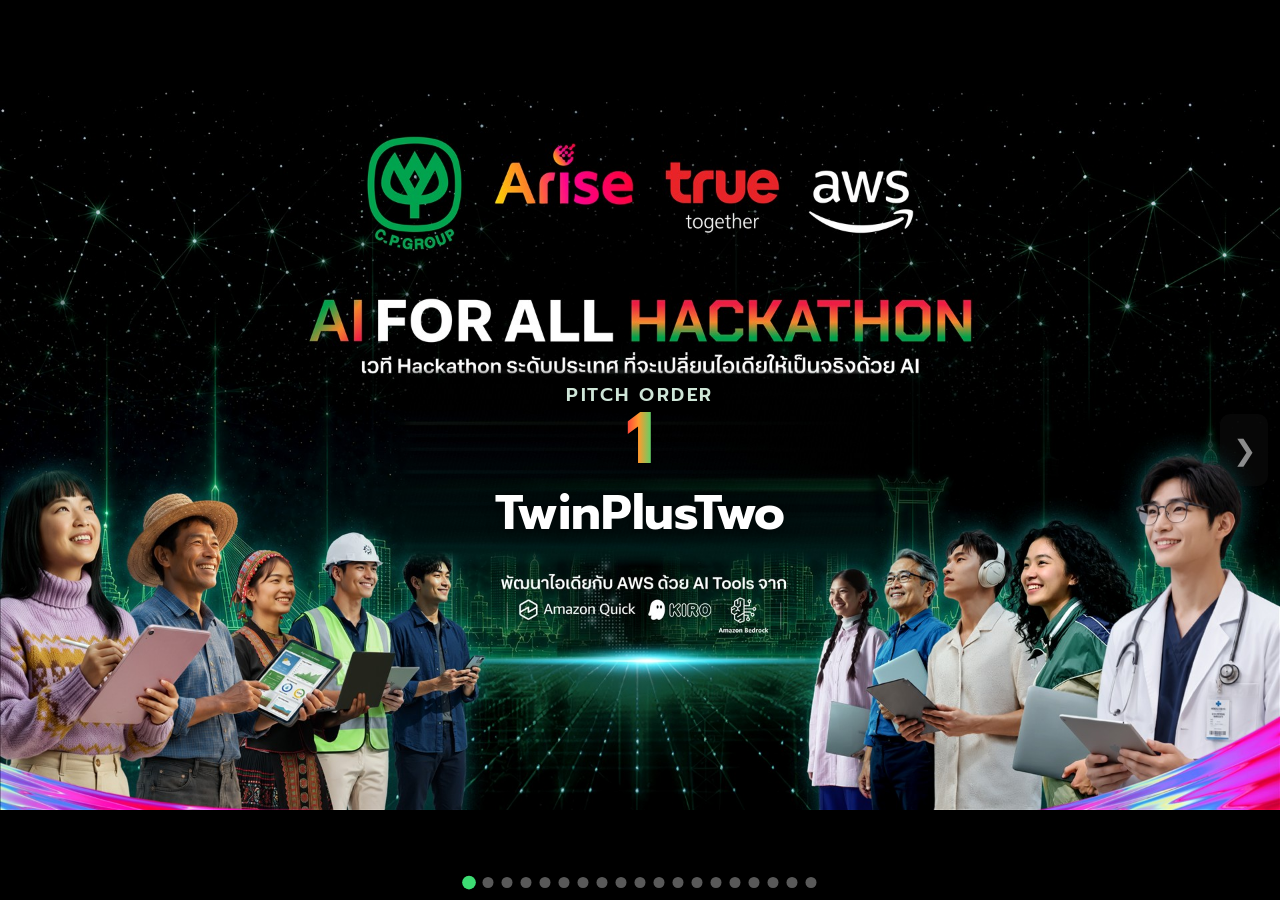
==== pitch-order/index.html @ 57635533 "Add pitch-order 19 slides" ====
<!DOCTYPE html>
<html lang="th">
<head>
<meta charset="UTF-8">
<meta name="viewport" content="width=device-width, initial-scale=1">
<title>Pitch Order | AI For All Hackathon</title>
<link href="https://fonts.googleapis.com/css2?family=Prompt:wght@600;700&display=swap" rel="stylesheet">
<style>
  *{margin:0;padding:0;box-sizing:border-box}
  html,body{height:100%;background:#000;overflow:hidden;font-family:'Prompt',system-ui,sans-serif}
  #viewport{position:fixed;inset:0;overflow:hidden}
  #stage{position:absolute;left:50%;top:50%;width:1920px;height:1080px;transform-origin:center;overflow:hidden;background:#000}
  #track{display:flex;height:100%;width:calc(1920px * 19);transition:transform .6s cubic-bezier(.4,0,.2,1)}
  .slide{position:relative;width:1920px;height:1080px;flex:none;background:#000 url(kv-clean.jpg) center/cover no-repeat}
  .lbl{position:absolute;left:0;right:0;top:436px;text-align:center;font-weight:600;font-size:28px;letter-spacing:.12em;color:#cfe6d8;text-shadow:0 0 18px rgba(0,0,0,.7)}
  .num{position:absolute;left:0;right:0;top:462px;text-align:center;font-weight:700;font-size:108px;line-height:1.15;
    background:linear-gradient(90deg,#ff3b3b 0%,#ff9a2e 45%,#3ddc73 100%);-webkit-background-clip:text;background-clip:text;color:transparent;
    -webkit-text-fill-color:transparent;width:fit-content;margin:0 auto}
  .name{position:absolute;left:50%;top:590px;transform:translateX(-50%);width:1560px;height:90px;display:flex;align-items:center;justify-content:center;
    text-align:center;color:#fff;font-weight:700;font-size:72px;line-height:1.1;white-space:nowrap;text-shadow:0 0 24px rgba(0,0,0,.6)}
  .nav{position:fixed;top:50%;transform:translateY(-50%);width:48px;height:72px;border:0;border-radius:10px;background:rgba(20,20,20,.65);color:#fff;font-size:28px;cursor:pointer;z-index:5;opacity:.55;transition:opacity .2s}
  .nav:hover,.nav:focus-visible{opacity:1}
  .nav[disabled]{opacity:0;pointer-events:none}
  #prev{left:12px}#next{right:12px}
  #dots{position:fixed;bottom:12px;left:50%;transform:translateX(-50%);display:flex;gap:8px;z-index:5}
  #dots button{width:11px;height:11px;border-radius:50%;border:0;background:rgba(255,255,255,.35);cursor:pointer;padding:0}
  #dots button[aria-current="true"]{background:#3ddc73;transform:scale(1.25)}
</style>
</head>
<body>
<div id="viewport">
  <div id="stage"><div id="track"></div></div>
</div>
<button class="nav" id="prev" aria-label="Previous">&#10094;</button>
<button class="nav" id="next" aria-label="Next">&#10095;</button>
<div id="dots"></div>
<script>
const TEAMS = [
  "TwinPlusTwo","JT","spkls","เข็มทิศอาชีพ","Jaaviz","SixSeven","RSI","Rohaso","Tuppy Lucky",
  "404 Brain Not Found","Belka+","ลูกเซบาสเตียน","Vcare","Areazero","PENTAGON","Overload","StealAnEgg",
  "นั่งกินหมูน้ำตกบนเถียงนาปรังที่อุสเบกิสถาน","สาดไปสมาชิก"
];
const TOTAL = TEAMS.length;
let idx = Math.min(TOTAL - 1, Math.max(0, (parseInt(location.hash.slice(1)) || 1) - 1));
const stage = document.getElementById("stage"), track = document.getElementById("track"), dots = document.getElementById("dots");
function fit() {
  stage.style.transform = `translate(-50%,-50%) scale(${Math.min(innerWidth / 1920, innerHeight / 1080)})`;
}
addEventListener("resize", fit); fit();
TEAMS.forEach((t, i) => {
  const s = document.createElement("section");
  s.className = "slide";
  s.setAttribute("aria-label", "Pitch " + (i + 1));
  s.innerHTML = '<div class="lbl">PITCH ORDER</div><div class="num"></div><div class="name"><span></span></div>';
  s.querySelector(".num").textContent = i + 1;
  s.querySelector(".name span").textContent = t;
  track.appendChild(s);
  const b = document.createElement("button");
  b.setAttribute("aria-label", "Go to " + (i + 1));
  b.onclick = () => go(i);
  dots.appendChild(b);
});
function go(i) {
  idx = Math.max(0, Math.min(TOTAL - 1, i));
  track.style.transform = `translateX(${-idx * 1920}px)`;
  [...dots.children].forEach((d, k) => d.setAttribute("aria-current", k === idx));
  document.getElementById("prev").disabled = idx === 0;
  document.getElementById("next").disabled = idx === TOTAL - 1;
  history.replaceState(null, "", "#" + (idx + 1));
}
document.getElementById("prev").onclick = () => go(idx - 1);
document.getElementById("next").onclick = () => go(idx + 1);
addEventListener("keydown", e => {
  if (["ArrowRight", "PageDown", " "].includes(e.key)) { e.preventDefault(); go(idx + 1); }
  else if (["ArrowLeft", "PageUp"].includes(e.key)) { e.preventDefault(); go(idx - 1); }
  else if (e.key === "Home") go(0);
  else if (e.key === "End") go(TOTAL - 1);
  else if (e.key === "f" || e.key === "F") { document.fullscreenElement ? document.exitFullscreen() : document.documentElement.requestFullscreen(); }
});
let sx = null;
addEventListener("touchstart", e => { sx = e.touches[0].clientX; }, { passive: true });
addEventListener("touchend", e => {
  if (sx === null) return;
  const dx = e.changedTouches[0].clientX - sx; sx = null;
  if (Math.abs(dx) > 50) go(idx + (dx < 0 ? 1 : -1));
});
function shrink() {
  document.querySelectorAll(".name").forEach(el => {
    const span = el.firstChild; let size = 72; el.style.fontSize = size + "px";
    while (span.offsetWidth > el.clientWidth && size > 28) { size -= 2; el.style.fontSize = size + "px"; }
  });
}
go(idx);
shrink();
if (document.fonts && document.fonts.ready) document.fonts.ready.then(shrink);
</script>
</body>
</html>
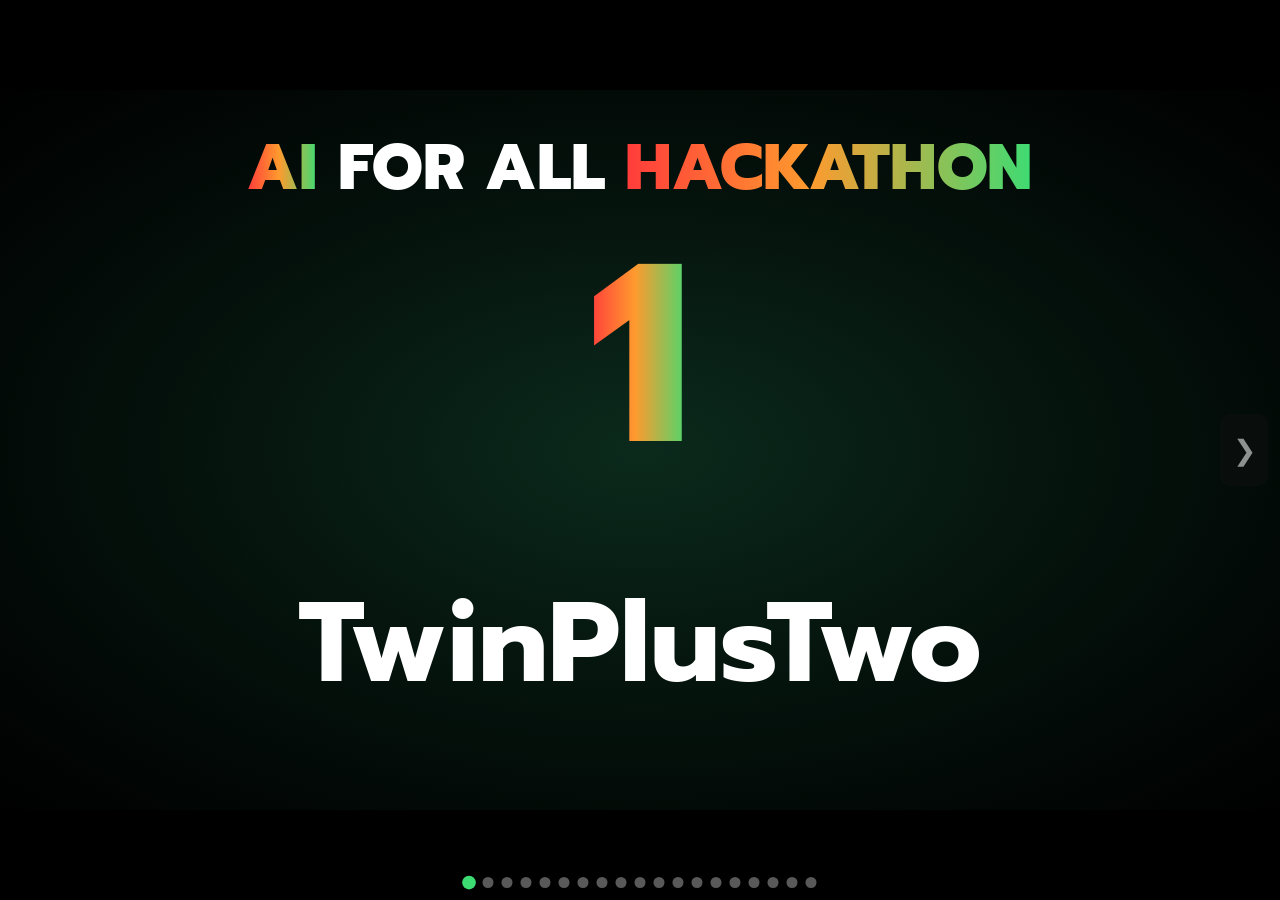
==== commit 66f6c0d3: "pitch-order: simplify slides, larger number and team name" ====
--- a/pitch-order/index.html
+++ b/pitch-order/index.html
@@ -4,20 +4,20 @@
 <meta charset="UTF-8">
 <meta name="viewport" content="width=device-width, initial-scale=1">
 <title>Pitch Order | AI For All Hackathon</title>
-<link href="https://fonts.googleapis.com/css2?family=Prompt:wght@600;700&display=swap" rel="stylesheet">
+<link href="https://fonts.googleapis.com/css2?family=Prompt:wght@600;700;800&display=swap" rel="stylesheet">
 <style>
   *{margin:0;padding:0;box-sizing:border-box}
   html,body{height:100%;background:#000;overflow:hidden;font-family:'Prompt',system-ui,sans-serif}
   #viewport{position:fixed;inset:0;overflow:hidden}
   #stage{position:absolute;left:50%;top:50%;width:1920px;height:1080px;transform-origin:center;overflow:hidden;background:#000}
   #track{display:flex;height:100%;width:calc(1920px * 19);transition:transform .6s cubic-bezier(.4,0,.2,1)}
-  .slide{position:relative;width:1920px;height:1080px;flex:none;background:#000 url(kv-clean.jpg) center/cover no-repeat}
-  .lbl{position:absolute;left:0;right:0;top:436px;text-align:center;font-weight:600;font-size:28px;letter-spacing:.12em;color:#cfe6d8;text-shadow:0 0 18px rgba(0,0,0,.7)}
-  .num{position:absolute;left:0;right:0;top:462px;text-align:center;font-weight:700;font-size:108px;line-height:1.15;
-    background:linear-gradient(90deg,#ff3b3b 0%,#ff9a2e 45%,#3ddc73 100%);-webkit-background-clip:text;background-clip:text;color:transparent;
-    -webkit-text-fill-color:transparent;width:fit-content;margin:0 auto}
-  .name{position:absolute;left:50%;top:590px;transform:translateX(-50%);width:1560px;height:90px;display:flex;align-items:center;justify-content:center;
-    text-align:center;color:#fff;font-weight:700;font-size:72px;line-height:1.1;white-space:nowrap;text-shadow:0 0 24px rgba(0,0,0,.6)}
+  .slide{position:relative;width:1920px;height:1080px;flex:none;background:radial-gradient(ellipse at 50% 50%,#0b2a1c 0%,#04100b 55%,#000 100%)}
+  .grad{background:linear-gradient(90deg,#ff3b3b 0%,#ff9a2e 45%,#3ddc73 100%);-webkit-background-clip:text;background-clip:text;color:transparent;-webkit-text-fill-color:transparent}
+  .title{position:absolute;left:0;right:0;top:60px;text-align:center;font-weight:800;font-size:96px;line-height:1.2;white-space:nowrap;color:#fff}
+  .title .grad{display:inline-block}
+  .num{position:absolute;left:0;right:0;top:190px;text-align:center;font-weight:800;font-size:380px;line-height:1.1;width:fit-content;margin:0 auto}
+  .name{position:absolute;left:50%;top:660px;transform:translateX(-50%);width:1800px;height:340px;display:flex;align-items:center;justify-content:center;
+    text-align:center;color:#fff;font-weight:700;font-size:170px;line-height:1.2}
   .nav{position:fixed;top:50%;transform:translateY(-50%);width:48px;height:72px;border:0;border-radius:10px;background:rgba(20,20,20,.65);color:#fff;font-size:28px;cursor:pointer;z-index:5;opacity:.55;transition:opacity .2s}
   .nav:hover,.nav:focus-visible{opacity:1}
   .nav[disabled]{opacity:0;pointer-events:none}
@@ -51,7 +51,7 @@
   const s = document.createElement("section");
   s.className = "slide";
   s.setAttribute("aria-label", "Pitch " + (i + 1));
-  s.innerHTML = '<div class="lbl">PITCH ORDER</div><div class="num"></div><div class="name"><span></span></div>';
+  s.innerHTML = '<div class="title"><span class="grad">AI</span> FOR ALL <span class="grad">HACKATHON</span></div><div class="num grad"></div><div class="name"><span></span></div>';
   s.querySelector(".num").textContent = i + 1;
   s.querySelector(".name span").textContent = t;
   track.appendChild(s);
@@ -84,10 +84,11 @@
   const dx = e.changedTouches[0].clientX - sx; sx = null;
   if (Math.abs(dx) > 50) go(idx + (dx < 0 ? 1 : -1));
 });
+// Largest size that fits the name box (up to 2 lines).
 function shrink() {
   document.querySelectorAll(".name").forEach(el => {
-    const span = el.firstChild; let size = 72; el.style.fontSize = size + "px";
-    while (span.offsetWidth > el.clientWidth && size > 28) { size -= 2; el.style.fontSize = size + "px"; }
+    const span = el.firstChild; let size = 170; el.style.fontSize = size + "px";
+    while ((span.offsetHeight > el.clientHeight || span.scrollWidth > el.clientWidth) && size > 40) { size -= 4; el.style.fontSize = size + "px"; }
   });
 }
 go(idx);
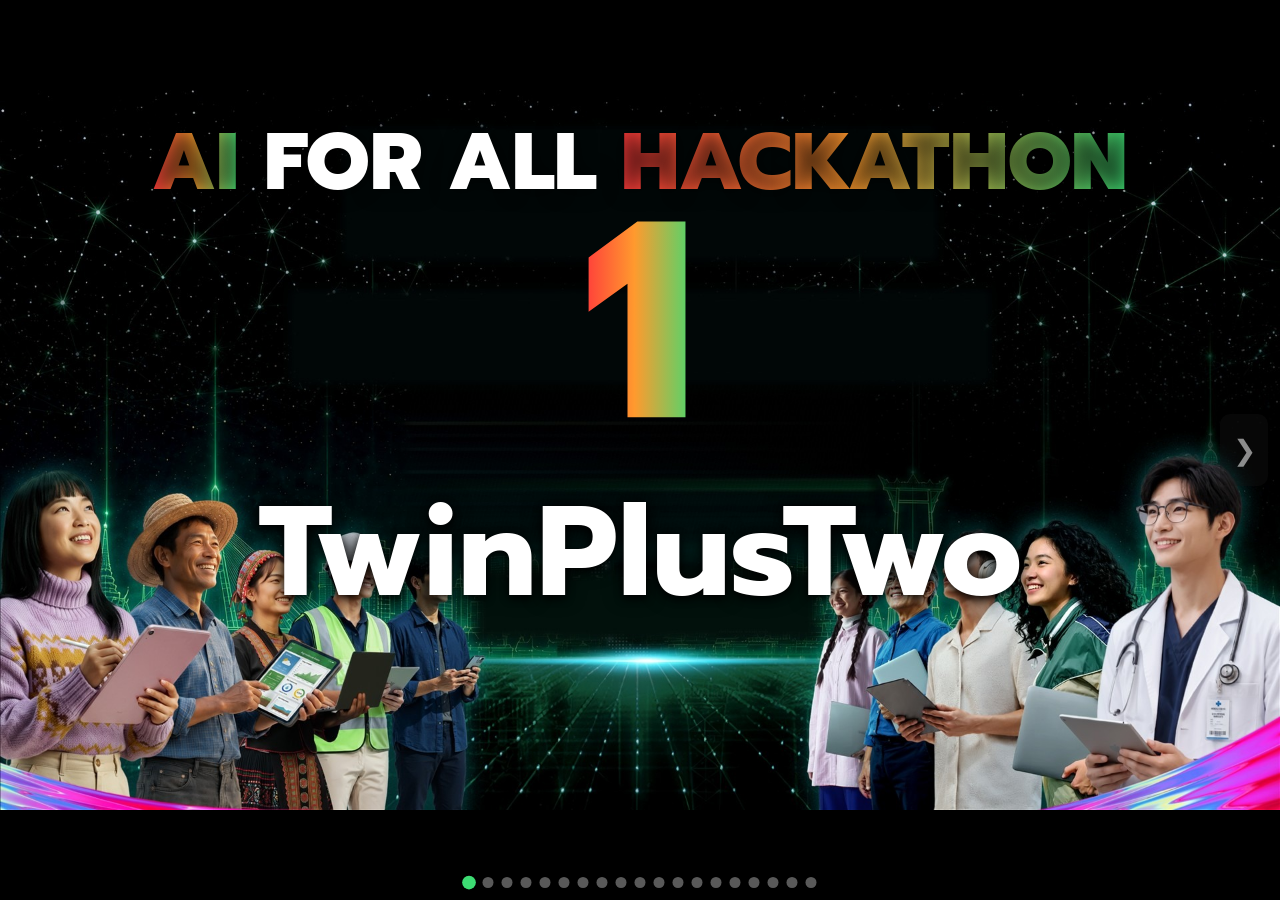
==== commit 03afe8d3: "pitch-order: first theme background with logos removed, larger text" ====
--- a/pitch-order/index.html
+++ b/pitch-order/index.html
@@ -11,13 +11,12 @@
   #viewport{position:fixed;inset:0;overflow:hidden}
   #stage{position:absolute;left:50%;top:50%;width:1920px;height:1080px;transform-origin:center;overflow:hidden;background:#000}
   #track{display:flex;height:100%;width:calc(1920px * 19);transition:transform .6s cubic-bezier(.4,0,.2,1)}
-  .slide{position:relative;width:1920px;height:1080px;flex:none;background:radial-gradient(ellipse at 50% 50%,#0b2a1c 0%,#04100b 55%,#000 100%)}
+  .slide{position:relative;width:1920px;height:1080px;flex:none;background:#000 url(kv-bare.jpg) center/cover no-repeat}
   .grad{background:linear-gradient(90deg,#ff3b3b 0%,#ff9a2e 45%,#3ddc73 100%);-webkit-background-clip:text;background-clip:text;color:transparent;-webkit-text-fill-color:transparent}
-  .title{position:absolute;left:0;right:0;top:60px;text-align:center;font-weight:800;font-size:96px;line-height:1.2;white-space:nowrap;color:#fff}
+  .title{position:absolute;left:0;right:0;top:36px;text-align:center;font-weight:800;font-size:120px;line-height:1.2;white-space:nowrap;color:#fff;text-shadow:0 0 30px rgba(0,0,0,.7)}
   .title .grad{display:inline-block}
-  .num{position:absolute;left:0;right:0;top:190px;text-align:center;font-weight:800;font-size:380px;line-height:1.1;width:fit-content;margin:0 auto}
-  .name{position:absolute;left:50%;top:660px;transform:translateX(-50%);width:1800px;height:340px;display:flex;align-items:center;justify-content:center;
-    text-align:center;color:#fff;font-weight:700;font-size:170px;line-height:1.2}
+  .num{position:absolute;left:0;right:0;top:130px;text-align:center;font-weight:800;font-size:420px;line-height:1.05;width:fit-content;margin:0 auto}
+  .name{position:absolute;left:50%;top:575px;transform:translateX(-50%);width:1800px;height:240px;display:flex;align-items:center;justify-content:center;text-align:center;color:#fff;font-weight:700;font-size:190px;line-height:1.15;text-shadow:0 0 28px rgba(0,0,0,.85),0 4px 12px rgba(0,0,0,.8)}
   .nav{position:fixed;top:50%;transform:translateY(-50%);width:48px;height:72px;border:0;border-radius:10px;background:rgba(20,20,20,.65);color:#fff;font-size:28px;cursor:pointer;z-index:5;opacity:.55;transition:opacity .2s}
   .nav:hover,.nav:focus-visible{opacity:1}
   .nav[disabled]{opacity:0;pointer-events:none}
@@ -87,7 +86,7 @@
 // Largest size that fits the name box (up to 2 lines).
 function shrink() {
   document.querySelectorAll(".name").forEach(el => {
-    const span = el.firstChild; let size = 170; el.style.fontSize = size + "px";
+    const span = el.firstChild; let size = 190; el.style.fontSize = size + "px";
     while ((span.offsetHeight > el.clientHeight || span.scrollWidth > el.clientWidth) && size > 40) { size -= 4; el.style.fontSize = size + "px"; }
   });
 }
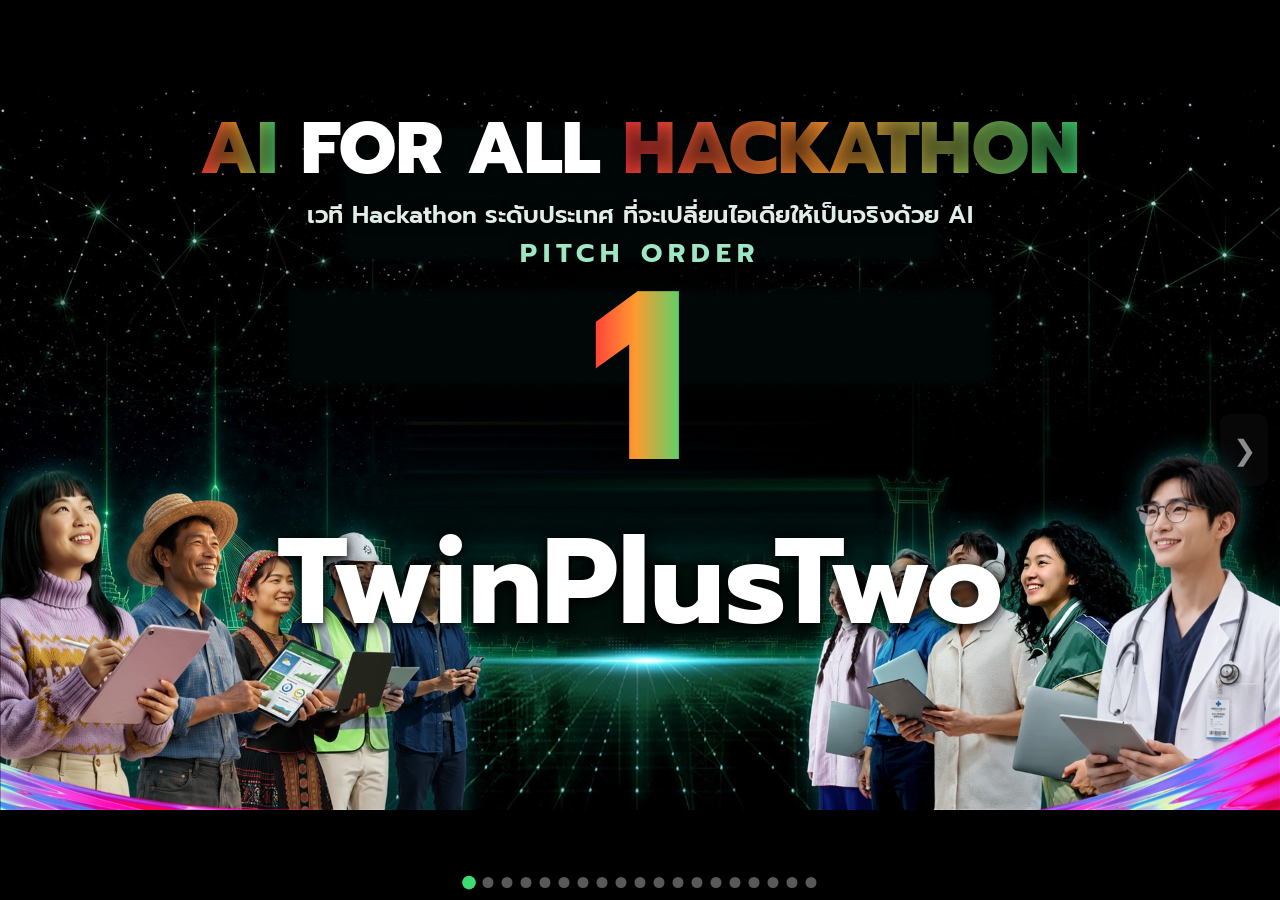
==== commit e1403e06: "pitch-order: add Thai subtitle and PITCH ORDER" ====
--- a/pitch-order/index.html
+++ b/pitch-order/index.html
@@ -13,10 +13,12 @@
   #track{display:flex;height:100%;width:calc(1920px * 19);transition:transform .6s cubic-bezier(.4,0,.2,1)}
   .slide{position:relative;width:1920px;height:1080px;flex:none;background:#000 url(kv-bare.jpg) center/cover no-repeat}
   .grad{background:linear-gradient(90deg,#ff3b3b 0%,#ff9a2e 45%,#3ddc73 100%);-webkit-background-clip:text;background-clip:text;color:transparent;-webkit-text-fill-color:transparent}
-  .title{position:absolute;left:0;right:0;top:36px;text-align:center;font-weight:800;font-size:120px;line-height:1.2;white-space:nowrap;color:#fff;text-shadow:0 0 30px rgba(0,0,0,.7)}
+  .title{position:absolute;left:0;right:0;top:30px;text-align:center;font-weight:800;font-size:108px;line-height:1.1;white-space:nowrap;color:#fff;text-shadow:0 0 30px rgba(0,0,0,.7)}
   .title .grad{display:inline-block}
-  .num{position:absolute;left:0;right:0;top:130px;text-align:center;font-weight:800;font-size:420px;line-height:1.05;width:fit-content;margin:0 auto}
-  .name{position:absolute;left:50%;top:575px;transform:translateX(-50%);width:1800px;height:240px;display:flex;align-items:center;justify-content:center;text-align:center;color:#fff;font-weight:700;font-size:190px;line-height:1.15;text-shadow:0 0 28px rgba(0,0,0,.85),0 4px 12px rgba(0,0,0,.8)}
+  .sub{position:absolute;left:0;right:0;top:160px;text-align:center;font-weight:600;font-size:36px;color:#dfeee6;text-shadow:0 0 16px rgba(0,0,0,.85)}
+  .po{position:absolute;left:0;right:0;top:214px;text-align:center;font-weight:700;font-size:40px;letter-spacing:.22em;color:#9fe7c4;text-shadow:0 0 16px rgba(0,0,0,.85)}
+  .num{position:absolute;left:0;right:0;top:250px;text-align:center;font-weight:800;font-size:360px;line-height:1.02;width:fit-content;margin:0 auto}
+  .name{position:absolute;left:50%;top:630px;transform:translateX(-50%);width:1800px;height:220px;display:flex;align-items:center;justify-content:center;text-align:center;color:#fff;font-weight:700;font-size:180px;line-height:1.1;text-shadow:0 0 28px rgba(0,0,0,.85),0 4px 12px rgba(0,0,0,.8)}
   .nav{position:fixed;top:50%;transform:translateY(-50%);width:48px;height:72px;border:0;border-radius:10px;background:rgba(20,20,20,.65);color:#fff;font-size:28px;cursor:pointer;z-index:5;opacity:.55;transition:opacity .2s}
   .nav:hover,.nav:focus-visible{opacity:1}
   .nav[disabled]{opacity:0;pointer-events:none}
@@ -50,7 +52,7 @@
   const s = document.createElement("section");
   s.className = "slide";
   s.setAttribute("aria-label", "Pitch " + (i + 1));
-  s.innerHTML = '<div class="title"><span class="grad">AI</span> FOR ALL <span class="grad">HACKATHON</span></div><div class="num grad"></div><div class="name"><span></span></div>';
+  s.innerHTML = '<div class="title"><span class="grad">AI</span> FOR ALL <span class="grad">HACKATHON</span></div><div class="sub">เวที Hackathon ระดับประเทศ ที่จะเปลี่ยนไอเดียให้เป็นจริงด้วย AI</div><div class="po">PITCH ORDER</div><div class="num grad"></div><div class="name"><span></span></div>';
   s.querySelector(".num").textContent = i + 1;
   s.querySelector(".name span").textContent = t;
   track.appendChild(s);
@@ -86,7 +88,7 @@
 // Largest size that fits the name box (up to 2 lines).
 function shrink() {
   document.querySelectorAll(".name").forEach(el => {
-    const span = el.firstChild; let size = 190; el.style.fontSize = size + "px";
+    const span = el.firstChild; let size = 180; el.style.fontSize = size + "px";
     while ((span.offsetHeight > el.clientHeight || span.scrollWidth > el.clientWidth) && size > 40) { size -= 4; el.style.fontSize = size + "px"; }
   });
 }
